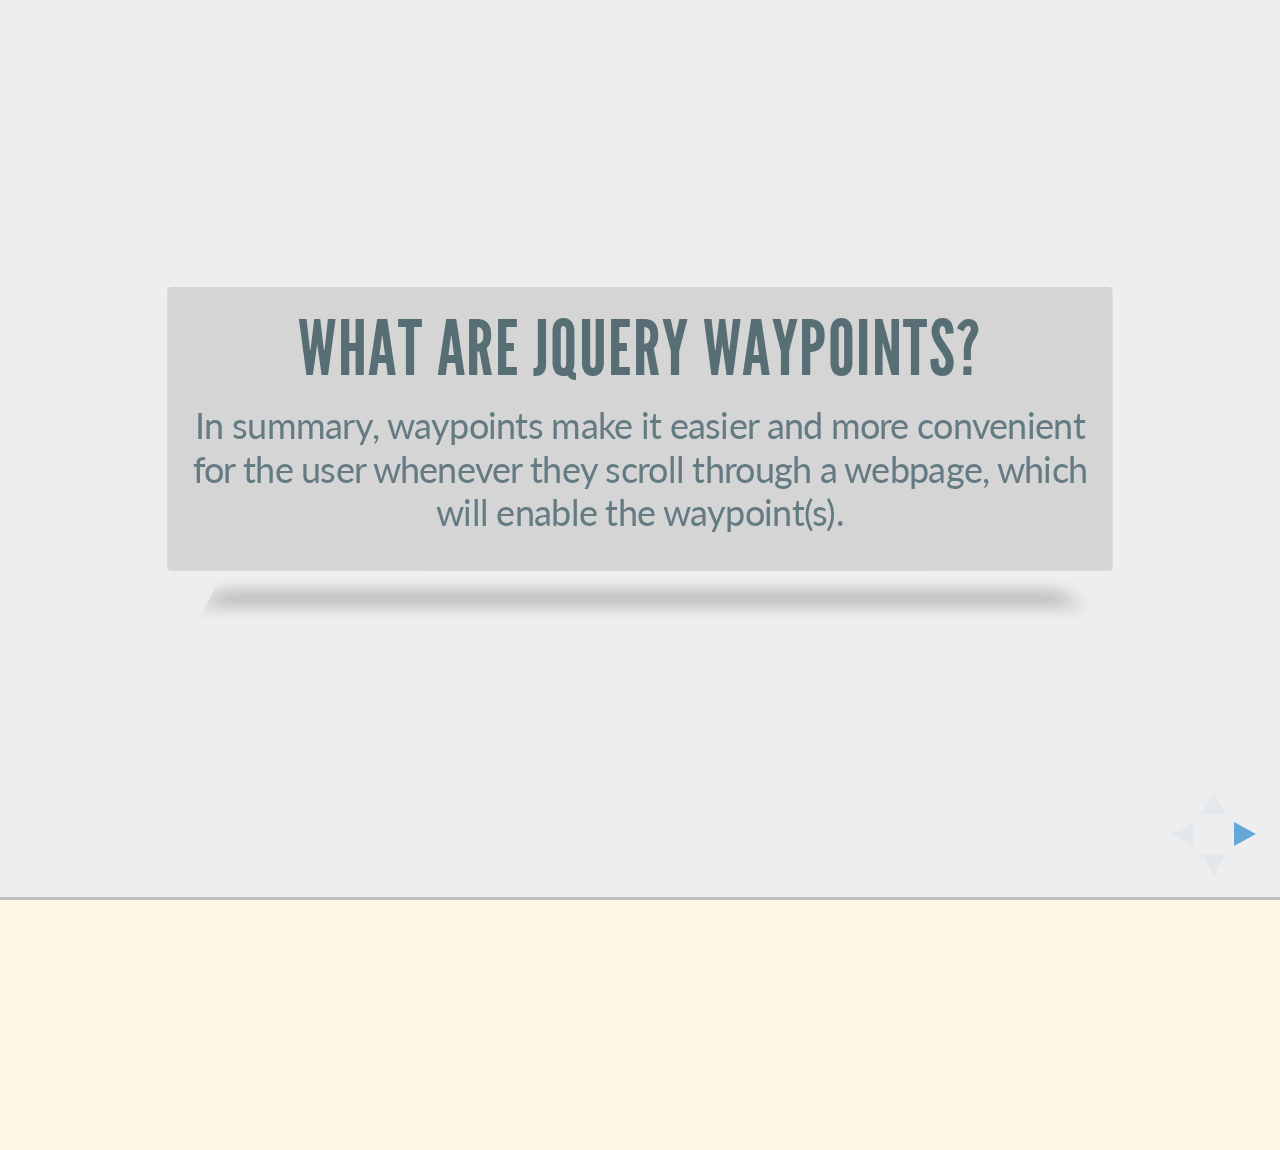
==== wk2-wk4/Sharpe_Allison_WIA_Presentation/index.html @ fc8c2922 "Project & Presentation Wk2" ====
<!doctype html>
<html lang="en">

	<head>
		<meta charset="utf-8">
		<title> JQuery Waypoints - Presentation </title>
		<meta name="description" content="A framework for easily creating beautiful presentations using HTML">
		<meta name="author" content="Hakim El Hattab">
		<meta name="apple-mobile-web-app-capable" content="yes" />
		<meta name="apple-mobile-web-app-status-bar-style" content="black-translucent" />
		<meta name="viewport" content="width=device-width, initial-scale=1.0, maximum-scale=1.0, user-scalable=no">
        <link rel="stylesheet" href="css/mystyle.css" />
        <link rel="stylesheet" href="css/reveal.min.css">
		<link rel="stylesheet" href="css/theme/default.css" id="theme">

		<!-- For syntax highlighting -->
		<link rel="stylesheet" href="lib/css/styles/dark.css">

		<!-- If the query includes 'print-pdf', use the PDF print sheet -->
		<script>
			document.write( '<link rel="stylesheet" href="css/print/' + ( window.location.search.match( /print-pdf/gi ) ? 'pdf' : 'paper' ) + '.css" type="text/css" media="print">' );
		</script>

		<!--[if lt IE 9]>
		<script src="lib/js/html5shiv.js"></script>
		<![endif]-->

        <style>
            section {
                width: 100%;
            }
            #image-one {
                height: 280px;
            }
            #image-two {
                height: 280px;
                width: 400px;
            }
        </style>
	</head>

	<body>

		<div class="reveal">

			<!-- Slides -->
			<div class="slides">
				<section data-background="#eee" data-background-transition="slide">
					<h2>What are JQuery Waypoints?</h2>
                    <p> In summary, waypoints make it easier and more convenient for the user whenever they scroll through a webpage, which will enable the waypoint(s). </p>
				</section>

                <section data-background="#222" data-background-transition="slide">
                   <h2> JQuery Waypoint(s) - What Are They Used For? </h2>
                </section>

                <section>
                    <section>
                        <p> 1) Waypoints can be used to help quickly guide a user to a certain point on a page. Take for example, those small "arrow" pop-up buttons that appear on a website at times when you're not at the top of the page are considered waypoints and will allow you to click on them to quickly guide yourself back to the top of the page. This can be used to guide you through many other points throughout the page as well. </p>
                    </section>
                    <section>
                        <p> 2) Waypoints can also be used for animation purposes, ex: animate.css. </p>
                    </section>
                    <section>
                        <p> 3) Lastly, waypoints can be used to make items on a webpage "pop out" to the user. This can be done for technical or decorative purposes. </p>
                    </section>
                </section>

                <section data-background="#444" data-background-transition="slide">
                    <h2>Examples of Waypoint(s)</h2>
                    <a href="images/image-one.png"><img src="images/image-one.png" id="image-one"></a>
                    <a href="images/image-two.png"><img src="images/image-two.png" id="image-two"></a>
                    <p> These examples above are from the official webpage of the creator's of JQuery Waypoints. Here is the link to their website.   </p>
                    <a href="http://imakewebthings.com/waypoints/guides/getting-started/">Go to Site</a>
                </section>

                <section data-background="#jjj" data-background-transition="slide">
                    <h2>My Example</h2>
                    <p> This example I created will help guide you in understanding how to execute Waypoints into your own code. </p>
                    <a href="plugin-example/index.html">Click here to access website!</a>
                </section>

                <!--
                
                <section>
                	<h2>Unordered list</h2>
                    <ul>
                    	<li>No order here</li>
                        <li>2nd thing</li>
                        <li>3rd Thing</li>
                    </ul>

                </section>
                <section>
                	<h2>Ordered list</h2>
                    <ol>
                    	<li>No order here</li>
                        <li>2nd thing</li>
                        <li>3rd Thing</li>
                    </ol>

                </section>
                 <section>
                	<h2>Transtitions</h2>

                    	<p>
                        	cube, default, page, concave, zoom, linear, fade, none

                        </p>
                        <a href="?transition=zoom#/4">Page</a>



                </section>
                 <section>
                	<h2>Theme</h2>

                    	<p>
                        	Look in your CSS folder

                        </p>
                        <a href="?theme=sky#/5">Sky Theme</a>



                </section>


                 <section>
                	<h2>Links</h2>
                  	<h3>Internal Links</h3>
                    <a href ="#/2">Jump to 3rd slide with a # 2</a>
                    <br>
                    <a href ="#/1/2">Jump to Vertical slide Down in the 3rd slide set</a>

                        <br>
                        <h3>External Links</h3>

                    <a href="http://google.com" target="_blank"> Go to google</a>

                </section>

               <section>
                	<section data-background="#007777">
                    <h2>Backgrounds</h2>
                    <p> Background color</p>

                  	</section>

                    <section data-background="images/modern.jpg">
                    <h2>Backgrounds</h2>
                    <p> Background image</p>

                  	</section>
                    <section data-background="images/modern.jpg" data-background-repeat="repeat" data-background-size="200px">
                    <h2>Backgrounds</h2>
                    <p> Background image</p>

                  	</section>

                       <section data-background="#4d7e65" data-background-transition="slide">
                        <h2>Backgrounds</h2>
                        <p> Background transitions</p>

                  	</section>



                </section>

                <section>
                		<h2> Fragments</h2>

                        <ol>
                        	<li class="fragment"> Some code go here</li>
                            <li class="fragment"> Different code</li>
                        	<li class="fragment"> More Code</li>
                        </ol>

                </section>

             <section>
                		<h2> Fragment Styles</h2>

                        <ol>
                        	<li class="fragment grow"> grow</li>
                            <li class="fragment shrink"> Shrink</li>
                        	<li class="fragment roll-in"> roll in</li>
                            <li class="fragment fade-out"> fade out</li>
                            <li class="fragment highlight-red"> Red</li>
                            <li class="fragment highlight-blue">blue</li>


                        </ol>

                </section>

                <section>
                		<h2>Code View</h2>
                        <pre><code>
&lt;!DOCTYPE html PUBLIC &quot;-//W3C//DTD XHTML 1.0 Transitional//EN&quot; &quot;http://www.w3.org/TR/xhtml1/DTD/xhtml1-transitional.dtd&quot;&gt;
&lt;html xmlns=&quot;http://www.w3.org/1999/xhtml&quot;&gt;
&lt;head&gt;
&lt;meta http-equiv=&quot;Content-Type&quot; content=&quot;text/html; charset=UTF-8&quot; /&gt;
&lt;!-- TemplateBeginEditable name=&quot;doctitle&quot; --&gt;
&lt;title&gt;Untitled Document&lt;/title&gt;
&lt;!-- TemplateEndEditable --&gt;
&lt;!-- TemplateBeginEditable name=&quot;head&quot; --&gt;
&lt;!-- TemplateEndEditable --&gt;
&lt;/head&gt;

&lt;body&gt;
&lt;/body&gt;
&lt;/html&gt;


                        </code>
                        </pre>


                </section>
                -->

			</div>

		</div>

		<script src="lib/js/head.min.js"></script>
		<script src="js/reveal.min.js"></script>

		<script>

			// Full list of configuration options available here:
			// https://github.com/hakimel/reveal.js#configuration
			Reveal.initialize({
				controls: true,
				progress: true,
				history: true,
				center: true,

				theme: Reveal.getQueryHash().theme || 'solarized', // available themes are in /css/theme
				transition: Reveal.getQueryHash().transition || 'cube', // default/cube/page/concave/zoom/linear/fade/none

				// Optional libraries used to extend on reveal.js
				dependencies: [
					{ src: 'lib/js/classList.js', condition: function() { return !document.body.classList; } },
					{ src: 'plugin/markdown/marked.js', condition: function() { return !!document.querySelector( '[data-markdown]' ); } },
					{ src: 'plugin/markdown/markdown.js', condition: function() { return !!document.querySelector( '[data-markdown]' ); } },
					{ src: 'plugin/highlight/highlight.js', async: true, callback: function() { hljs.initHighlightingOnLoad(); } },
					{ src: 'plugin/zoom-js/zoom.js', async: true, condition: function() { return !!document.body.classList; } },
					{ src: 'plugin/notes/notes.js', async: true, condition: function() { return !!document.body.classList; } }
					// { src: 'plugin/search/search.js', async: true, condition: function() { return !!document.body.classList; } }
					// { src: 'plugin/remotes/remotes.js', async: true, condition: function() { return !!document.body.classList; } }
				]
			});

		</script>

	</body>
</html>
---- wk2-wk4/Sharpe_Allison_WIA_Presentation/css/theme/default.css ----
@import url(https://fonts.googleapis.com/css?family=Lato:400,700,400italic,700italic);
/**
 * Default theme for reveal.js.
 *
 * Copyright (C) 2011-2012 Hakim El Hattab, http://hakim.se
 */
@font-face {
  font-family: 'League Gothic';
  src: url("../../lib/font/league_gothic-webfont.eot");
  src: url("../../lib/font/league_gothic-webfont.eot?#iefix") format("embedded-opentype"), url("../../lib/font/league_gothic-webfont.woff") format("woff"), url("../../lib/font/league_gothic-webfont.ttf") format("truetype"), url("../../lib/font/league_gothic-webfont.svg#LeagueGothicRegular") format("svg");
  font-weight: normal;
  font-style: normal; }

/*********************************************
 * GLOBAL STYLES
 *********************************************/
body {
  background: #1c1e20;
  background: -moz-radial-gradient(center, circle cover, #555a5f 0%, #1c1e20 100%);
  background: -webkit-gradient(radial, center center, 0px, center center, 100%, color-stop(0%, #555a5f), color-stop(100%, #1c1e20));
  background: -webkit-radial-gradient(center, circle cover, #555a5f 0%, #1c1e20 100%);
  background: -o-radial-gradient(center, circle cover, #555a5f 0%, #1c1e20 100%);
  background: -ms-radial-gradient(center, circle cover, #555a5f 0%, #1c1e20 100%);
  background: radial-gradient(center, circle cover, #555a5f 0%, #1c1e20 100%);
  background-color: #2b2b2b; }

.reveal {
  font-family: "Lato", sans-serif;
  font-size: 36px;
  font-weight: 200;
  letter-spacing: -0.02em;
  color: #eeeeee; }

::selection {
  color: white;
  background: #ff5e99;
  text-shadow: none; }

/*********************************************
 * HEADERS
 *********************************************/
.reveal h1,
.reveal h2,
.reveal h3,
.reveal h4,
.reveal h5,
.reveal h6 {
  margin: 0 0 20px 0;
  color: #eeeeee;
  font-family: "League Gothic", Impact, sans-serif;
  line-height: 0.9em;
  letter-spacing: 0.02em;
  text-transform: uppercase;
  text-shadow: 0px 0px 6px rgba(0, 0, 0, 0.2); }

.reveal h1 {
  text-shadow: 0 1px 0 #cccccc, 0 2px 0 #c9c9c9, 0 3px 0 #bbbbbb, 0 4px 0 #b9b9b9, 0 5px 0 #aaaaaa, 0 6px 1px rgba(0, 0, 0, 0.1), 0 0 5px rgba(0, 0, 0, 0.1), 0 1px 3px rgba(0, 0, 0, 0.3), 0 3px 5px rgba(0, 0, 0, 0.2), 0 5px 10px rgba(0, 0, 0, 0.25), 0 20px 20px rgba(0, 0, 0, 0.15); }

/*********************************************
 * LINKS
 *********************************************/
.reveal a:not(.image) {
  color: #13daec;
  text-decoration: none;
  -webkit-transition: color .15s ease;
  -moz-transition: color .15s ease;
  -ms-transition: color .15s ease;
  -o-transition: color .15s ease;
  transition: color .15s ease; }

.reveal a:not(.image):hover {
  color: #71e9f4;
  text-shadow: none;
  border: none; }

.reveal .roll span:after {
  color: #fff;
  background: #0d99a5; }

/*********************************************
 * IMAGES
 *********************************************/
.reveal section img {
  margin: 15px 0px;
  background: rgba(255, 255, 255, 0.12);
  border: 4px solid #eeeeee;
  box-shadow: 0 0 10px rgba(0, 0, 0, 0.15);
  -webkit-transition: all .2s linear;
  -moz-transition: all .2s linear;
  -ms-transition: all .2s linear;
  -o-transition: all .2s linear;
  transition: all .2s linear; }

.reveal a:hover img {
  background: rgba(255, 255, 255, 0.2);
  border-color: #13daec;
  box-shadow: 0 0 20px rgba(0, 0, 0, 0.55); }

/*********************************************
 * NAVIGATION CONTROLS
 *********************************************/
.reveal .controls div.navigate-left,
.reveal .controls div.navigate-left.enabled {
  border-right-color: #13daec; }

.reveal .controls div.navigate-right,
.reveal .controls div.navigate-right.enabled {
  border-left-color: #13daec; }

.reveal .controls div.navigate-up,
.reveal .controls div.navigate-up.enabled {
  border-bottom-color: #13daec; }

.reveal .controls div.navigate-down,
.reveal .controls div.navigate-down.enabled {
  border-top-color: #13daec; }

.reveal .controls div.navigate-left.enabled:hover {
  border-right-color: #71e9f4; }

.reveal .controls div.navigate-right.enabled:hover {
  border-left-color: #71e9f4; }

.reveal .controls div.navigate-up.enabled:hover {
  border-bottom-color: #71e9f4; }

.reveal .controls div.navigate-down.enabled:hover {
  border-top-color: #71e9f4; }

/*********************************************
 * PROGRESS BAR
 *********************************************/
.reveal .progress {
  background: rgba(0, 0, 0, 0.2); }

.reveal .progress span {
  background: #13daec;
  -webkit-transition: width 800ms cubic-bezier(0.26, 0.86, 0.44, 0.985);
  -moz-transition: width 800ms cubic-bezier(0.26, 0.86, 0.44, 0.985);
  -ms-transition: width 800ms cubic-bezier(0.26, 0.86, 0.44, 0.985);
  -o-transition: width 800ms cubic-bezier(0.26, 0.86, 0.44, 0.985);
  transition: width 800ms cubic-bezier(0.26, 0.86, 0.44, 0.985); }
---- wk2-wk4/Sharpe_Allison_WIA_Presentation/lib/css/styles/dark.css ----
﻿/*

Dark style from softwaremaniacs.org (c) Ivan Sagalaev <Maniac@SoftwareManiacs.Org>

*/

pre code {
  display: block; padding: 0.5em;
  background: #444;
}

pre .keyword,
pre .literal,
pre .change,
pre .winutils,
pre .flow,
pre .lisp .title,
pre .clojure .built_in,
pre .nginx .title,
pre .tex .special {
  color: white;
}

pre code,
pre .subst {
  color: #DDD;
}

pre .string,
pre .title,
pre .haskell .type,
pre .ini .title,
pre .tag .value,
pre .css .rules .value,
pre .preprocessor,
pre .pragma,
pre .ruby .symbol,
pre .ruby .symbol .string,
pre .ruby .class .parent,
pre .built_in,
pre .sql .aggregate,
pre .django .template_tag,
pre .django .variable,
pre .smalltalk .class,
pre .javadoc,
pre .ruby .string,
pre .django .filter .argument,
pre .smalltalk .localvars,
pre .smalltalk .array,
pre .attr_selector,
pre .pseudo,
pre .addition,
pre .stream,
pre .envvar,
pre .apache .tag,
pre .apache .cbracket,
pre .tex .command,
pre .prompt,
pre .coffeescript .attribute {
  color: #D88;
}

pre .comment,
pre .java .annotation,
pre .python .decorator,
pre .template_comment,
pre .pi,
pre .doctype,
pre .deletion,
pre .shebang,
pre .apache .sqbracket,
pre .tex .formula {
  color: #777;
}

pre .keyword,
pre .literal,
pre .title,
pre .css .id,
pre .phpdoc,
pre .haskell .type,
pre .vbscript .built_in,
pre .sql .aggregate,
pre .rsl .built_in,
pre .smalltalk .class,
pre .diff .header,
pre .chunk,
pre .winutils,
pre .bash .variable,
pre .apache .tag,
pre .tex .special,
pre .request,
pre .status {
  font-weight: bold;
}

pre .coffeescript .javascript,
pre .javascript .xml,
pre .tex .formula,
pre .xml .javascript,
pre .xml .vbscript,
pre .xml .css,
pre .xml .cdata {
  opacity: 0.5;
}
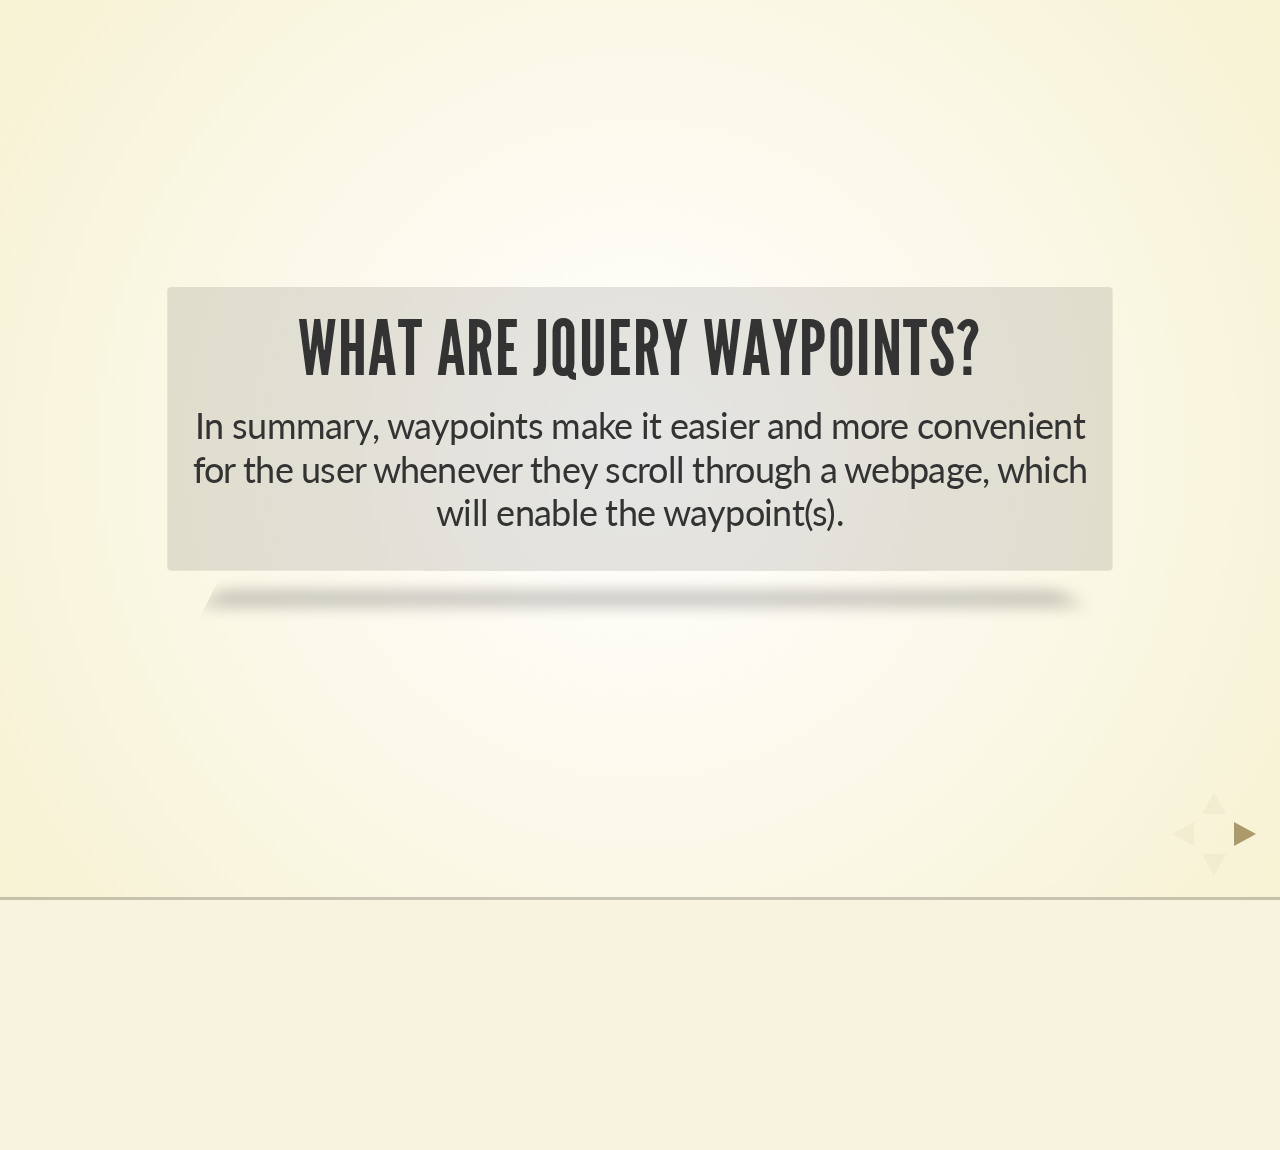
==== commit a93f54f7: "WIA - Presentation" ====
--- a/wk2-wk4/Sharpe_Allison_WIA_Presentation/index.html
+++ b/wk2-wk4/Sharpe_Allison_WIA_Presentation/index.html
@@ -45,12 +45,13 @@
 
 			<!-- Slides -->
 			<div class="slides">
-				<section data-background="#eee" data-background-transition="slide">
+                
+				<section data-background-transition="slide">
 					<h2>What are JQuery Waypoints?</h2>
                     <p> In summary, waypoints make it easier and more convenient for the user whenever they scroll through a webpage, which will enable the waypoint(s). </p>
 				</section>
 
-                <section data-background="#222" data-background-transition="slide">
+                <section data-background-transition="slide">
                    <h2> JQuery Waypoint(s) - What Are They Used For? </h2>
                 </section>
 
@@ -59,167 +60,113 @@
                         <p> 1) Waypoints can be used to help quickly guide a user to a certain point on a page. Take for example, those small "arrow" pop-up buttons that appear on a website at times when you're not at the top of the page are considered waypoints and will allow you to click on them to quickly guide yourself back to the top of the page. This can be used to guide you through many other points throughout the page as well. </p>
                     </section>
                     <section>
-                        <p> 2) Waypoints can also be used for animation purposes, ex: animate.css. </p>
-                    </section>
-                    <section>
-                        <p> 3) Lastly, waypoints can be used to make items on a webpage "pop out" to the user. This can be done for technical or decorative purposes. </p>
-                    </section>
-                </section>
-
-                <section data-background="#444" data-background-transition="slide">
+                        <p> 2) Waypoints can also be used for animation purposes, ex: animate.css. With waypoints, you will have the ability to trigger an element more than once and you'll be able to modify its offset as well as its callback. </p>
+                    </section>
+                </section>
+                
+                <section data-background-transition="slide">
+					<h2>What are Offsets and Why Should You Use Them?</h2>
+                    <p> Offsets are "trigger points" that are set up at a particular area in the webpage. Offsets also start from the bottom of the page to the top. For example: if you were to set your offset to '20px', your waypoint will not activate until you were to scroll down to that desired point, but let's say you set your offset to '100px', this will activate the waypoint as soon as you refresh the page.  </p>
+				</section>
+
+                <section data-background-transition="slide">
                     <h2>Examples of Waypoint(s)</h2>
                     <a href="images/image-one.png"><img src="images/image-one.png" id="image-one"></a>
                     <a href="images/image-two.png"><img src="images/image-two.png" id="image-two"></a>
-                    <p> These examples above are from the official webpage of the creator's of JQuery Waypoints. Here is the link to their website.   </p>
+                    <p> These examples above are from imakewebthings.com. Here is the link to their website.   </p>
                     <a href="http://imakewebthings.com/waypoints/guides/getting-started/">Go to Site</a>
                 </section>
 
-                <section data-background="#jjj" data-background-transition="slide">
-                    <h2>My Example</h2>
-                    <p> This example I created will help guide you in understanding how to execute Waypoints into your own code. </p>
-                    <a href="plugin-example/index.html">Click here to access website!</a>
-                </section>
-
-                <!--
-                
                 <section>
-                	<h2>Unordered list</h2>
-                    <ul>
-                    	<li>No order here</li>
-                        <li>2nd thing</li>
-                        <li>3rd Thing</li>
-                    </ul>
-
-                </section>
-                <section>
-                	<h2>Ordered list</h2>
-                    <ol>
-                    	<li>No order here</li>
-                        <li>2nd thing</li>
-                        <li>3rd Thing</li>
-                    </ol>
-
-                </section>
-                 <section>
-                	<h2>Transtitions</h2>
-
-                    	<p>
-                        	cube, default, page, concave, zoom, linear, fade, none
-
-                        </p>
-                        <a href="?transition=zoom#/4">Page</a>
-
-
-
-                </section>
-                 <section>
-                	<h2>Theme</h2>
-
-                    	<p>
-                        	Look in your CSS folder
-
-                        </p>
-                        <a href="?theme=sky#/5">Sky Theme</a>
-
-
-
-                </section>
-
-
-                 <section>
-                	<h2>Links</h2>
-                  	<h3>Internal Links</h3>
-                    <a href ="#/2">Jump to 3rd slide with a # 2</a>
-                    <br>
-                    <a href ="#/1/2">Jump to Vertical slide Down in the 3rd slide set</a>
-
-                        <br>
-                        <h3>External Links</h3>
-
-                    <a href="http://google.com" target="_blank"> Go to google</a>
-
-                </section>
-
-               <section>
-                	<section data-background="#007777">
-                    <h2>Backgrounds</h2>
-                    <p> Background color</p>
-
-                  	</section>
-
-                    <section data-background="images/modern.jpg">
-                    <h2>Backgrounds</h2>
-                    <p> Background image</p>
-
-                  	</section>
-                    <section data-background="images/modern.jpg" data-background-repeat="repeat" data-background-size="200px">
-                    <h2>Backgrounds</h2>
-                    <p> Background image</p>
-
-                  	</section>
-
-                       <section data-background="#4d7e65" data-background-transition="slide">
-                        <h2>Backgrounds</h2>
-                        <p> Background transitions</p>
-
-                  	</section>
-
-
-
-                </section>
-
-                <section>
-                		<h2> Fragments</h2>
-
-                        <ol>
-                        	<li class="fragment"> Some code go here</li>
-                            <li class="fragment"> Different code</li>
-                        	<li class="fragment"> More Code</li>
-                        </ol>
-
-                </section>
-
-             <section>
-                		<h2> Fragment Styles</h2>
-
-                        <ol>
-                        	<li class="fragment grow"> grow</li>
-                            <li class="fragment shrink"> Shrink</li>
-                        	<li class="fragment roll-in"> roll in</li>
-                            <li class="fragment fade-out"> fade out</li>
-                            <li class="fragment highlight-red"> Red</li>
-                            <li class="fragment highlight-blue">blue</li>
-
-
-                        </ol>
-
-                </section>
-
-                <section>
-                		<h2>Code View</h2>
+                    <section>
+                        <h2>JQuery Waypoints - HTML Example #1</h2>
                         <pre><code>
 &lt;!DOCTYPE html PUBLIC &quot;-//W3C//DTD XHTML 1.0 Transitional//EN&quot; &quot;http://www.w3.org/TR/xhtml1/DTD/xhtml1-transitional.dtd&quot;&gt;
 &lt;html xmlns=&quot;http://www.w3.org/1999/xhtml&quot;&gt;
 &lt;head&gt;
 &lt;meta http-equiv=&quot;Content-Type&quot; content=&quot;text/html; charset=UTF-8&quot; /&gt;
-&lt;!-- TemplateBeginEditable name=&quot;doctitle&quot; --&gt;
-&lt;title&gt;Untitled Document&lt;/title&gt;
-&lt;!-- TemplateEndEditable --&gt;
-&lt;!-- TemplateBeginEditable name=&quot;head&quot; --&gt;
-&lt;!-- TemplateEndEditable --&gt;
+&lt;title&gt;JQuery Waypoints - Plugin Example(s)&lt;/title&gt;
+<!-- place animate.css on top -->
+&lt;link rel="stylesheet" href="css/animate.css"/&gt;
+<!-- jquery needs to be above waypoints in order for waypoints to work! -->
+&lt;script src="js/jquery-1.9.1.min.js"&gt;&lt;/script&gt;
+<!-- waypoints should be placed under both animate.css and jquery -->
+&lt;script src="js/jquery.waypoints.min.js"&gt;&lt;/script&gt;
+
 &lt;/head&gt;
 
 &lt;body&gt;
+
+    <!-- html example - code -->
+
+    &lt;h2&gt; HTML - Example One &lt;/h2&gt;
+    &lt;section class="example-animation" data-ex-animation="swing"&gt;
+       &lt;p&gt; Let's go for a swing! Weeeeee... &lt;/p&gt;
+    &lt;/section&gt;
+
 &lt;/body&gt;
 &lt;/html&gt;
-
-
-                        </code>
-                        </pre>
-
-
-                </section>
-                -->
+                    </code></pre>
+                    </section>
+                    <section>
+                        <h2>JQuery Waypoints - HTML Example #2</h2>
+                        <pre><code>
+&lt;!DOCTYPE html PUBLIC &quot;-//W3C//DTD XHTML 1.0 Transitional//EN&quot; &quot;http://www.w3.org/TR/xhtml1/DTD/xhtml1-transitional.dtd&quot;&gt;
+&lt;html xmlns=&quot;http://www.w3.org/1999/xhtml&quot;&gt;
+&lt;head&gt;
+&lt;meta http-equiv=&quot;Content-Type&quot; content=&quot;text/html; charset=UTF-8&quot; /&gt;
+&lt;title&gt;JQuery Waypoints - Plugin Example(s)&lt;/title&gt;
+<!-- place animate.css on top -->
+&lt;link rel="stylesheet" href="css/animate.css"/&gt;
+<!-- jquery needs to be above waypoints in order for waypoints to work! -->
+&lt;script src="js/jquery-1.9.1.min.js"&gt;&lt;/script&gt;
+<!-- waypoints should be placed under both animate.css and jquery -->
+&lt;script src="js/jquery.waypoints.min.js"&gt;&lt;/script&gt;
+
+&lt;/head&gt;
+
+&lt;body&gt;
+
+    <!-- html example - image -->
+
+    &lt;h2&gt; HTML - Example Two &lt;/h2&gt;
+    &lt;section class="example-animation" data-ex-animation="swing"&gt;
+       &lt;a href="https://pixabay.com/en/penguin-funny-blue-water-animal-56101/"&gt;&lt;img src="images/example-image.jpg" width="400px"&gt;&lt;/a&gt;
+    &lt;/section&gt;
+
+&lt;/body&gt;
+&lt;/html&gt;
+                    </code></pre>
+                    </section>
+                    <section>
+                        <h2>JQuery Waypoints - JavaScript for Plugin</h2>
+                        <pre><code>
+function onScroll(items, trigger) { /* function set for trigger items */
+    items.each(function() {
+    var exAnimation = $(this),
+    exAnimationClass = exAnimation.attr('data-ex-animation'), /* enables animation */
+    exAnimationDelay = exAnimation.attr('data-ex-animation-delay'); /* enables a delay in animation */
+
+    var exTrigger = (trigger) ? trigger : exAnimation; /* triggers animation waypoint */
+
+    exTrigger.waypoint(function() { /* function for waypoint */
+    exAnimation.addClass('animated').addClass(exAnimationClass);
+        },{
+            trigger: true,
+            offset: '960px;' /* offset for animation waypoint: set to 100px */
+        });
+    });
+}
+    onScroll( $('.example-animation') );
+                        </code></pre>
+                    </section>
+                </section>
+
+                <section data-background-transition="slide">
+                    <h2>Plugin Example Webpage</h2>
+                    <p> This example I created will help guide you in understanding how to execute Waypoints into your own code. </p>
+                    <a href="Sharpe_Allison_WIA_Presentation_Plugin/index.html">Click here to access website</a>
+                </section>
 
 			</div>
 
@@ -238,7 +185,7 @@
 				history: true,
 				center: true,
 
-				theme: Reveal.getQueryHash().theme || 'solarized', // available themes are in /css/theme
+				theme: Reveal.getQueryHash().theme || 'beige', // available themes are in /css/theme
 				transition: Reveal.getQueryHash().transition || 'cube', // default/cube/page/concave/zoom/linear/fade/none
 
 				// Optional libraries used to extend on reveal.js
@@ -254,7 +201,7 @@
 				]
 			});
 
-		</script>
+        </script>
 
 	</body>
 </html>
